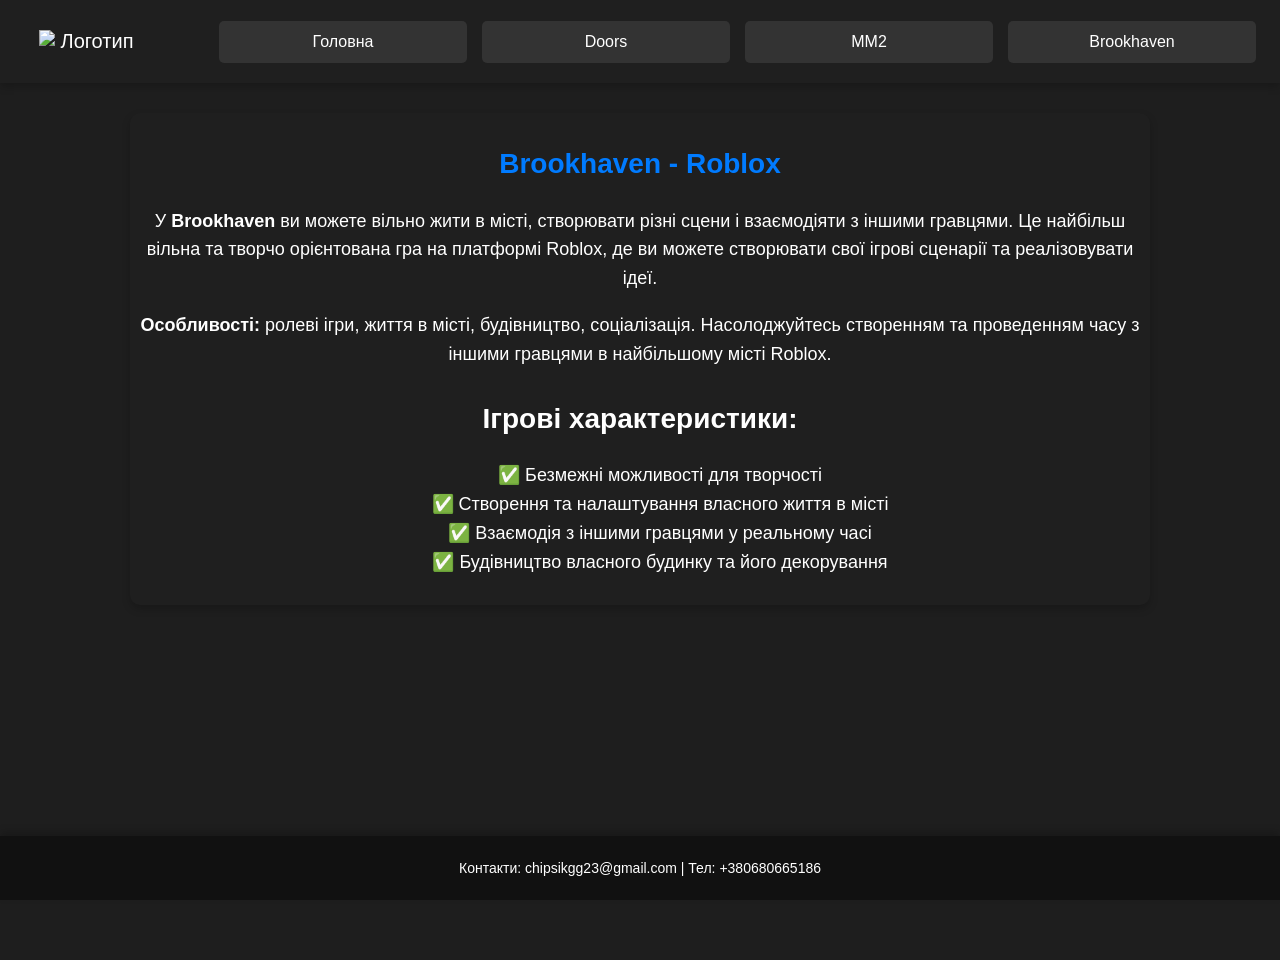
==== brookhaven.html @ e50df0b5 "Add files via upload" ====
<!DOCTYPE html>
<html lang="uk">
<head>
    <meta charset="UTF-8">
    <meta name="viewport" content="width=device-width, initial-scale=1.0">
    <title>Brookhaven - Roblox</title>
    <link rel="stylesheet" href="style.css">
</head>
<body>
    <header>
        <nav class="navbar">
			<img class="logo" src="https://play-lh.googleusercontent.com/7cIIPlWm4m7AGqVpEsIfyL-HW4cQla4ucXnfalMft1TMIYQIlf2vqgmthlZgbNAQoaQ" alt="Логотип">
            <a href="index.html" class="btn">Головна</a>
            <a href="doors.html" class="btn">Doors</a>
            <a href="mm2.html" class="btn">MM2</a>
            <a href="brookhaven.html" class="btn">Brookhaven</a>
        </nav>
    </header>
    <main>
        <div class="welcome">
            <h1>Brookhaven - Roblox</h1>
            <p>У <b>Brookhaven</b> ви можете вільно жити в місті, створювати різні сцени і взаємодіяти з іншими гравцями. Це найбільш вільна та творчо орієнтована гра на платформі Roblox, де ви можете створювати свої ігрові сценарії та реалізовувати ідеї.</p>
            <p><b>Особливості:</b> ролеві ігри, життя в місті, будівництво, соціалізація. Насолоджуйтесь створенням та проведенням часу з іншими гравцями в найбільшому місті Roblox.</p>
            <h3>Ігрові характеристики:</h3>
            <ul>
                ✅ Безмежні можливості для творчості<br>
                ✅ Створення та налаштування власного життя в місті<br>
                ✅ Взаємодія з іншими гравцями у реальному часі<br>
                ✅ Будівництво власного будинку та його декорування<br>
            </ul>
        </div>
    </main>
    <footer class="footer">
        <p>Контакти: chipsikgg23@gmail.com | Тел: +380680665186</p>
    </footer>
</body>
</html>
---- style.css ----
/* Общие стили */
body {
    font-family: Arial, sans-serif;
    margin: 0;
    padding-bottom: 60px; /* чтобы футер не перекрывал контент */
    background-color: #1e1e1e;
    color: white;
    text-align: center;
    min-height: 100vh;
    position: relative;
}

/* Стили для навигационной панели */
.navbar {
    background-color: #1f1f1f;
    padding: 15px;
    font-size: 20px;
    display: flex;
    justify-content: center; /* Кнопки по центру */
    gap: 15px;
    align-items: center;
    box-shadow: 0 4px 8px rgba(0, 0, 0, 0.2);
    flex-wrap: wrap;
}

/* Стили для логотипа */
.logo {
    background-color: #1f1f1f;
    padding: 15px;
    justify-content: flex-start; /* Логотип слева */
    width: 100px; /* Убираем фиксированную ширину */
    margin-right: 50px; /* Отступ справа для логотипа */
}


/* Анимация кнопок */
@keyframes slideDown {
    from {
        opacity: 0;
        transform: translateY(-100%);
    }
    to {
        opacity: 1;
        transform: translateY(0);
    }
}

.btn {
    padding: 12px 24px;
    animation: slideDown 0.6s ease-out forwards;
    opacity: 0;
    background-color: #333333;
    color: white;
    text-decoration: none;
    border-radius: 5px;
    font-size: 16px;
    transition: 0.6s;
    flex: 1 1 auto;
    max-width: 200px;
}

.btn:nth-child(2) { animation-delay: 0.1s; }
.btn:nth-child(3) { animation-delay: 0.2s; }
.btn:nth-child(4) { animation-delay: 0.3s; }
.btn:nth-child(5) { animation-delay: 0.4s; }

.btn:hover {
    background-color: #0056b3;
    transform: translateY(-2px);
}

/* Анимация для приветственного блока */
@keyframes slideInFromTop {
    from {
        transform: translateY(-30%);
        opacity: 0;
    }
    to {
        transform: translateY(0);
        opacity: 1;
    }
}

.welcome {
    margin: 30px auto;
    max-width: 1000px;
    font-size: 18px;
    padding: 10px;
    background: #1f1f1f;
    border-radius: 10px;
    box-shadow: 0 4px 8px rgba(0, 0, 0, 0.2);
    line-height: 1.6;
    animation: slideInFromTop 1s ease-out forwards;
}

.welcome h1 {
    color: #007BFF;
    margin-bottom: 20px;
    font-size: 28px;
}

.welcome h2 {
    color: yellow;
    margin-bottom: 20px;
    font-size: 28px;
}

/* Анимация для текста h3 */
@keyframes rgbShift {
    0% {
        color: rgb(255, 0, 0); /* Красный */
    }
    25% {
        color: rgb(0, 255, 0); /* Зеленый */
    }
    50% {
        color: rgb(0, 0, 255); /* Синий */
    }
    75% {
        color: rgb(255, 255, 0); /* Желтый */
    }
    100% {
        color: rgb(255, 0, 255); /* Пурпурный */
    }
}

.welcome h3 {
    animation: rgbShift 2s linear infinite; /* Применяем анимацию */
    margin-bottom: 20px;
    font-size: 28px;
}


.highlight {
    color: #00ff00;
    font-weight: bold;
}

/* Футер */
.footer {
    position: fixed;
    bottom: 0;
    width: 100%;
    background-color: #111;
    color: white;
    padding: 10px 0;
    font-size: 14px;
    box-shadow: 0 -4px 8px rgba(0, 0, 0, 0.2);
}

/* Мобильные стили */
@media (max-width: 768px) {
    .navbar {
        gap: 10px;
        padding: 10px;
    }
    .btn {
        font-size: 14px;
        padding: 10px 15px;
        max-width: 150px;
    }
    .welcome {
        margin: 20px 15px;
        padding: 20px;
        font-size: 16px;
    }
    .welcome h1 {
        font-size: 22px;
        margin-bottom: 15px;
    }
}

@media (max-width: 480px) {
    .btn {
        max-width: 120px;
        font-size: 13px;
        padding: 8px 12px;
        animation: slideDown 0.4s ease-out forwards;
    }
    .welcome {
        padding: 15px;
        margin: 15px 10px;
    }
}
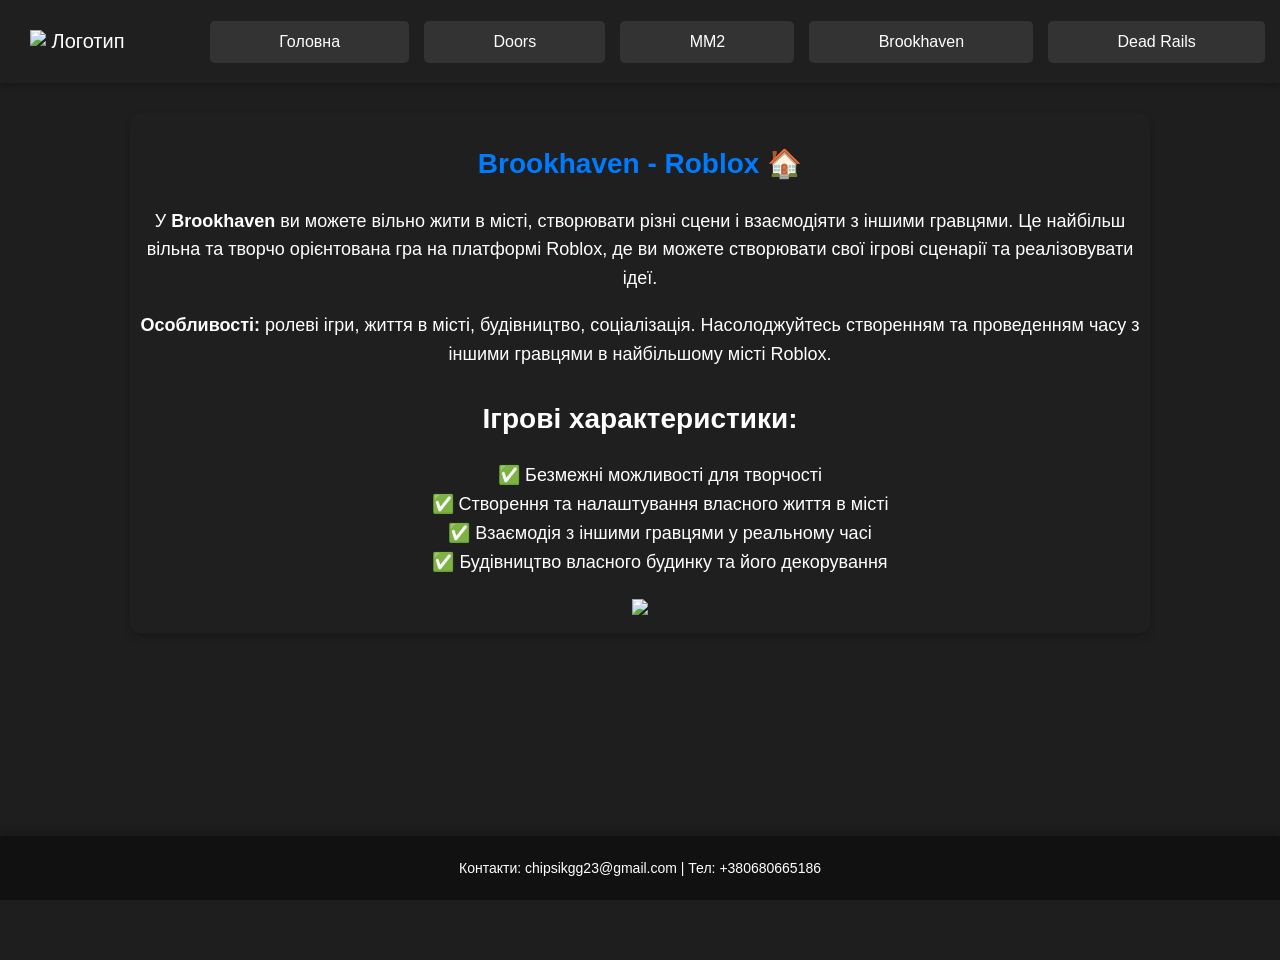
==== commit 1ae8342a: "Update brookhaven.html" ====
--- a/brookhaven.html
+++ b/brookhaven.html
@@ -14,11 +14,12 @@
             <a href="doors.html" class="btn">Doors</a>
             <a href="mm2.html" class="btn">MM2</a>
             <a href="brookhaven.html" class="btn">Brookhaven</a>
+			<a href="deadrails.html" class="btn">Dead Rails</a>
         </nav>
     </header>
     <main>
         <div class="welcome">
-            <h1>Brookhaven - Roblox</h1>
+            <h1>Brookhaven - Roblox 🏠</h1>
             <p>У <b>Brookhaven</b> ви можете вільно жити в місті, створювати різні сцени і взаємодіяти з іншими гравцями. Це найбільш вільна та творчо орієнтована гра на платформі Roblox, де ви можете створювати свої ігрові сценарії та реалізовувати ідеї.</p>
             <p><b>Особливості:</b> ролеві ігри, життя в місті, будівництво, соціалізація. Насолоджуйтесь створенням та проведенням часу з іншими гравцями в найбільшому місті Roblox.</p>
             <h3>Ігрові характеристики:</h3>
@@ -28,6 +29,7 @@
                 ✅ Взаємодія з іншими гравцями у реальному часі<br>
                 ✅ Будівництво власного будинку та його декорування<br>
             </ul>
+			<img src="https://tr.rbxcdn.com/180DAY-7a21c95aba690e4dacc5fc7f014c5a04/768/432/Image/Webp/noFilter" height="500px">
         </div>
     </main>
     <footer class="footer">
